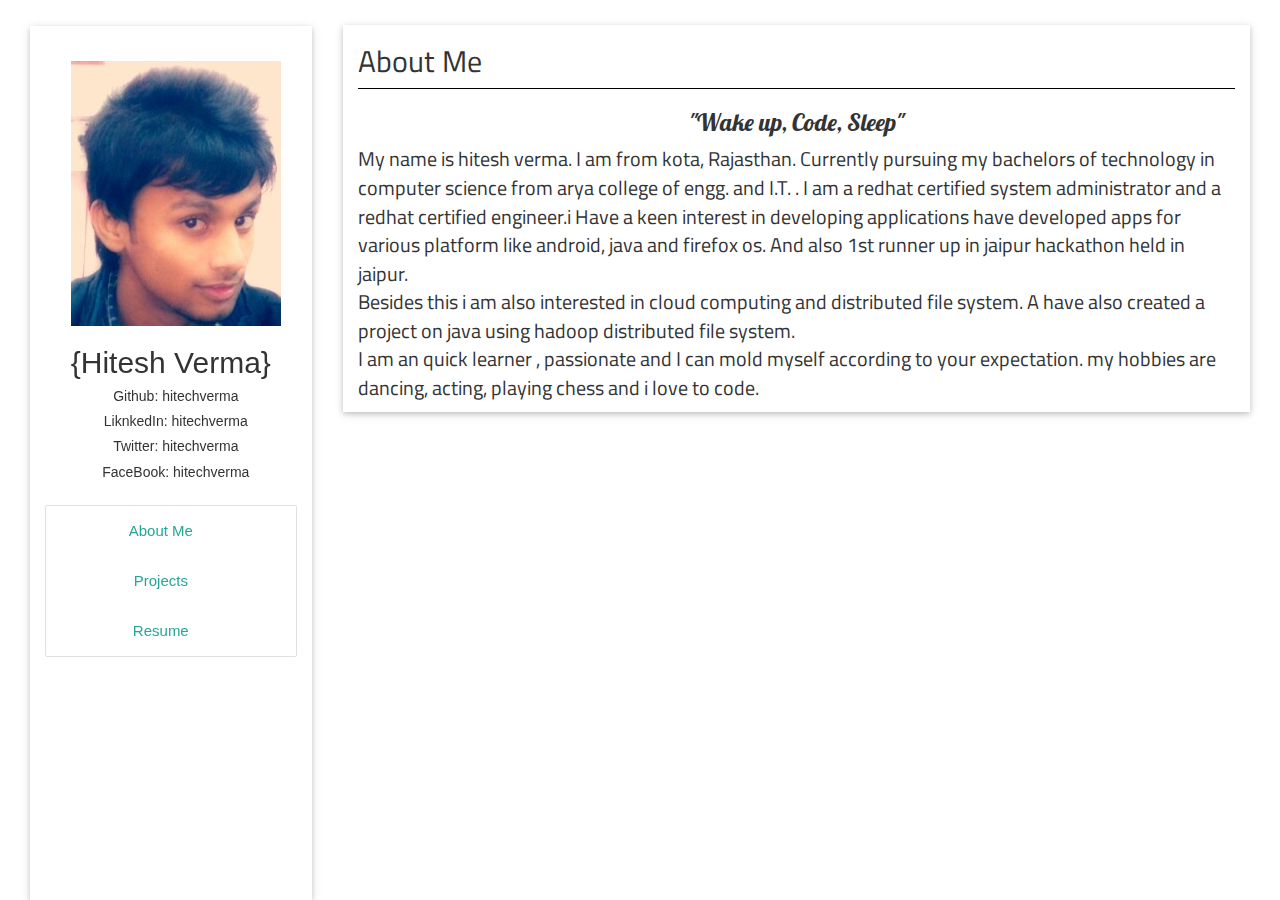
==== index.html @ c7d3e96d "New fea" ====
<!doctype html>
<html lang="en" ng-app="portFolio">
  <head>
    <meta charset="utf-8">
    <meta http-equiv="X-UA-Compatible" content="IE=edge">
    <meta name="viewport" content="width=device-width, initial-scale=1">
    <title>PortFolio</title>
    
    <link href="css/materialize.min.css" rel="stylesheet" type="text/css">
    <link href="css/bootstrap.min.css" rel="stylesheet" type="text/css">
    <link href="css/Stylesheet.css" rel="stylesheet" type="text/css">
    <link href='https://fonts.googleapis.com/css?family=PT+Sans+Narrow|Titillium+Web|Poiret+One|Lobster' rel='stylesheet' type='text/css'>
    <!-- <link href="https://fonts.googleapis.com/icon?family=Material+Icons" rel="stylesheet"> --> 
    <!-- <link href="css/style.css" rel="stylesheet" type="text/css"> -->
    <!-- <link href="css/bootstrap-responsive.css" rel="stylesheet" type="text/css"> -->
    <!-- HTML5 shim for IE backwards compatibility -->
        <!--[if lt IE 9]>
          <script src="http://html5shim.googlecode.com/svn/trunk/html5.js"></script>
        <![endif]-->
  </head>

  <body >
        <!-- <header ng-include="partials/header.html"></header> -->
        <div class="container-fluid">
            <div class="">
                <div class="mainheader col-md-3" >
                    <sidebar></sidebar>
                </div>
                <div id="content" class="col-md-9" ui-view></div>
            </div>
        </div>
  </body>
    <script src="js/jq/jquery-2.1.0.min.js"></script>
    <script src="js/bootstrap/bootstrap.min.js"></script>
    <script src="js/bootstrap/materialize.min.js"></script>
    
    <script src="js/angular/angular.min.js"></script>
    <script src="js/angular/angular-ui-router.min.js"></script>
    <script src="js/angular/angular-resource.min.js"></script>
    <script src="js/app.js"></script>
    <script src="js/controllers.js"></script>
    <script src="js/directive.js"></script>
    <!-- // <script src="js/angular/angular-route.min.js"></script> -->
</html>
---- css/Stylesheet.css ----
.sbar{
	position: fixed;
	width: 22%;
	/*border-right: 1px dotted black;*/
	margin-top: 2%;
	top: 0;
	left: 20;
	bottom: 0;
	box-shadow: 0 2px 5px 0 rgba(0,0,0,0.16),0 2px 10px 0 rgba(0,0,0,0.12);
	/*width: 25%;*/
}
.homePage{
	box-shadow: 0 2px 5px 0 rgba(0,0,0,0.16),0 2px 10px 0 rgba(0,0,0,0.12);
}

#content{
	margin-top: 2%;
}
.details{
	padding-left: 10px;
}

.forMe_head{
	border-bottom: 1px solid black;
}
.info{
	font-size: 20px;
}
.card .card-title{
	color: black;
}

.profile{
	/*width: 100%;*/
	margin-top: 30px;
	margin-bottom: 10px;
	padding: 5px 5px 5px 5px;
	text-align: center;
	/*border: 2px dashed blue;*/
}
.picture{
	margin-left: 10px;
}
.side_main{
	/*width: 100%;*/
	/*border: 1px dashed blue;*/
}
.collection .collection-item{
	line-height: 3rem;
	font-size: 15px;
	text-align: center;
}

.collection.with-header .collection-item {
    padding-left: 0px;
}

.iframee{
	box-shadow: 0 2px 5px 0 rgba(0,0,0,0.16),0 2px 10px 0 rgba(0,0,0,0.12);
}
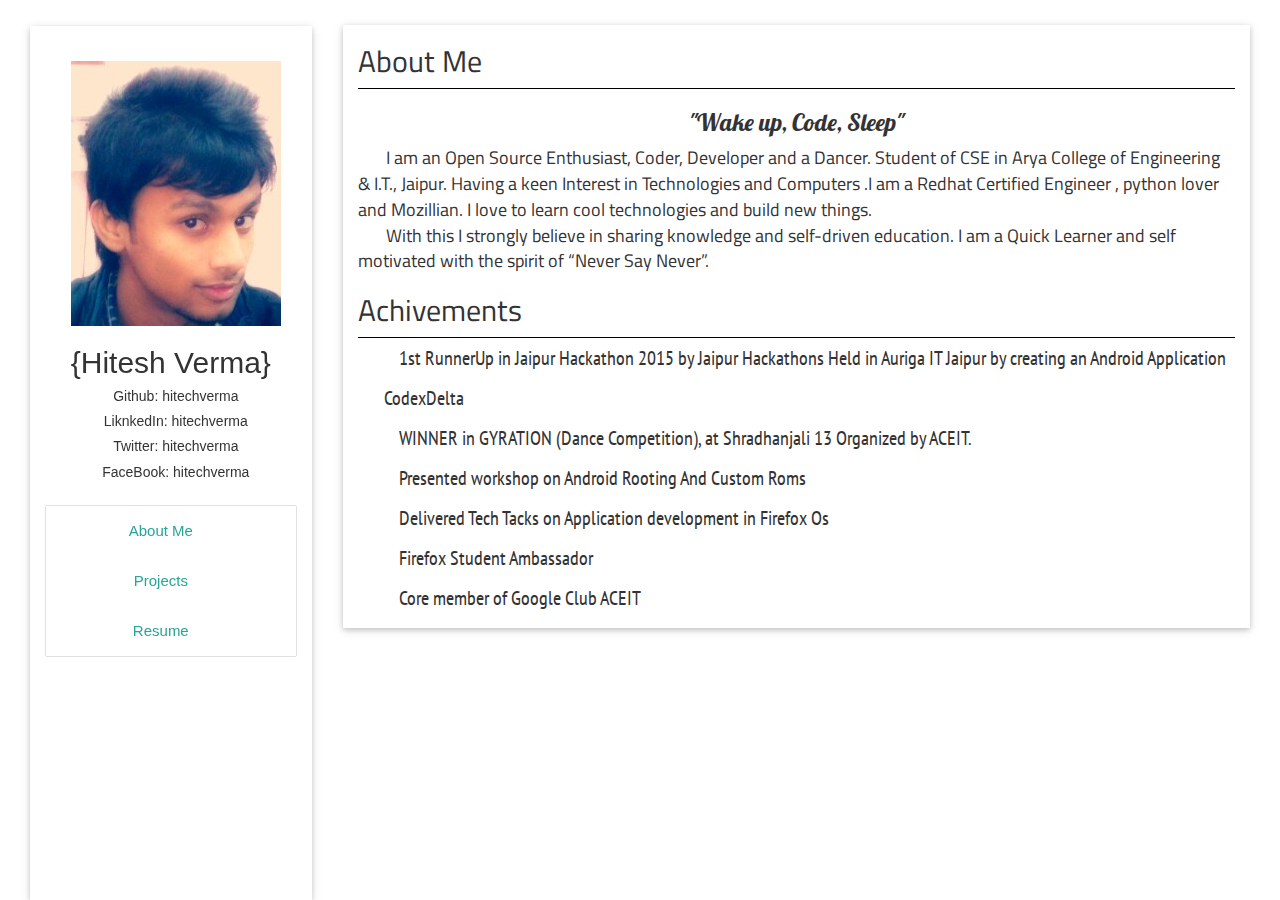
==== commit c57f0cac: "sleep" ====
--- a/index.html
+++ b/index.html
@@ -9,6 +9,7 @@
     <link href="css/materialize.min.css" rel="stylesheet" type="text/css">
     <link href="css/bootstrap.min.css" rel="stylesheet" type="text/css">
     <link href="css/Stylesheet.css" rel="stylesheet" type="text/css">
+    <link href="https://fonts.googleapis.com/icon?family=Material+Icons" rel="stylesheet">
     <link href='https://fonts.googleapis.com/css?family=PT+Sans+Narrow|Titillium+Web|Poiret+One|Lobster' rel='stylesheet' type='text/css'>
     <!-- <link href="https://fonts.googleapis.com/icon?family=Material+Icons" rel="stylesheet"> --> 
     <!-- <link href="css/style.css" rel="stylesheet" type="text/css"> -->
--- a/css/Stylesheet.css
+++ b/css/Stylesheet.css
@@ -24,7 +24,7 @@
 	border-bottom: 1px solid black;
 }
 .info{
-	font-size: 20px;
+	font-size: 18px;
 }
 .card .card-title{
 	color: black;
@@ -51,6 +51,15 @@
 	text-align: center;
 }
 
+/*.material-icons {
+	font-size: 
+}*/
+.achive_details{
+	padding-left: 3%;
+	font-size: 20px;
+	line-height: 2;
+}
+
 .collection.with-header .collection-item {
     padding-left: 0px;
 }
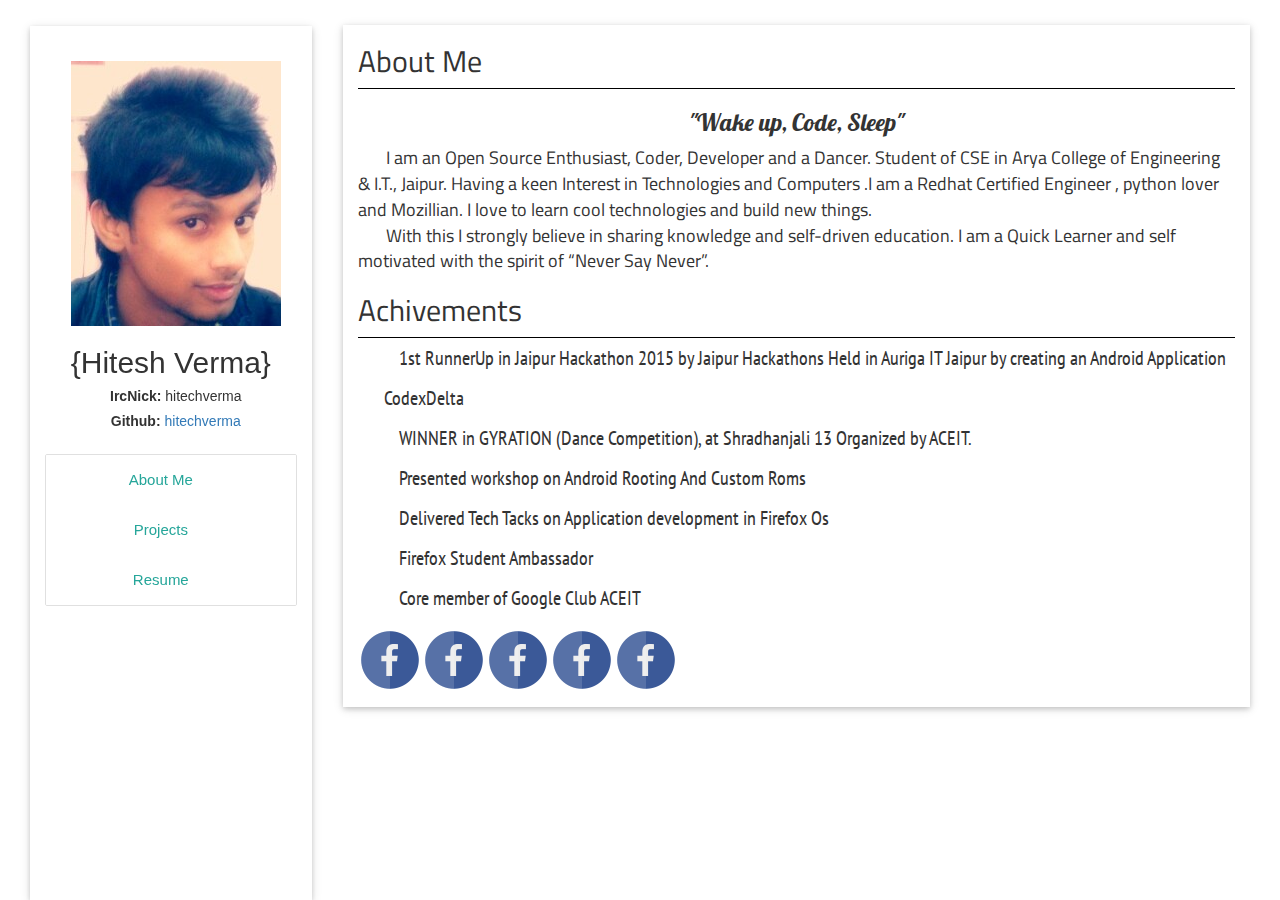
==== commit 9bf54fdf: "hh" ====
--- a/index.html
+++ b/index.html
@@ -24,7 +24,7 @@
         <!-- <header ng-include="partials/header.html"></header> -->
         <div class="container-fluid">
             <div class="">
-                <div class="mainheader col-md-3" >
+                <div class="mainheader col-xs-12 col-sm-12 col-md-3 " >
                     <sidebar></sidebar>
                 </div>
                 <div id="content" class="col-md-9" ui-view></div>
--- a/css/Stylesheet.css
+++ b/css/Stylesheet.css
@@ -9,6 +9,18 @@
 	box-shadow: 0 2px 5px 0 rgba(0,0,0,0.16),0 2px 10px 0 rgba(0,0,0,0.12);
 	/*width: 25%;*/
 }
+
+@media only screen and (max-width: 1100px){
+	.sbar{
+	position: relative;
+	width: 100%;
+	margin-top: 2%;
+	top: 0;
+	left: 20;
+	box-shadow: 0 2px 5px 0 rgba(0,0,0,0.16),0 2px 10px 0 rgba(0,0,0,0.12);
+}
+}
+
 .homePage{
 	box-shadow: 0 2px 5px 0 rgba(0,0,0,0.16),0 2px 10px 0 rgba(0,0,0,0.12);
 }
@@ -45,10 +57,22 @@
 	/*width: 100%;*/
 	/*border: 1px dashed blue;*/
 }
+
+.contacts_main ul{
+	list-style-type: none;
+	display: inline-block;
+}
+.contacts_main li{
+	float: left;
+}
 .collection .collection-item{
 	line-height: 3rem;
 	font-size: 15px;
 	text-align: center;
+}
+
+.myModals li{
+	list-style-type: circle;
 }
 
 /*.material-icons {
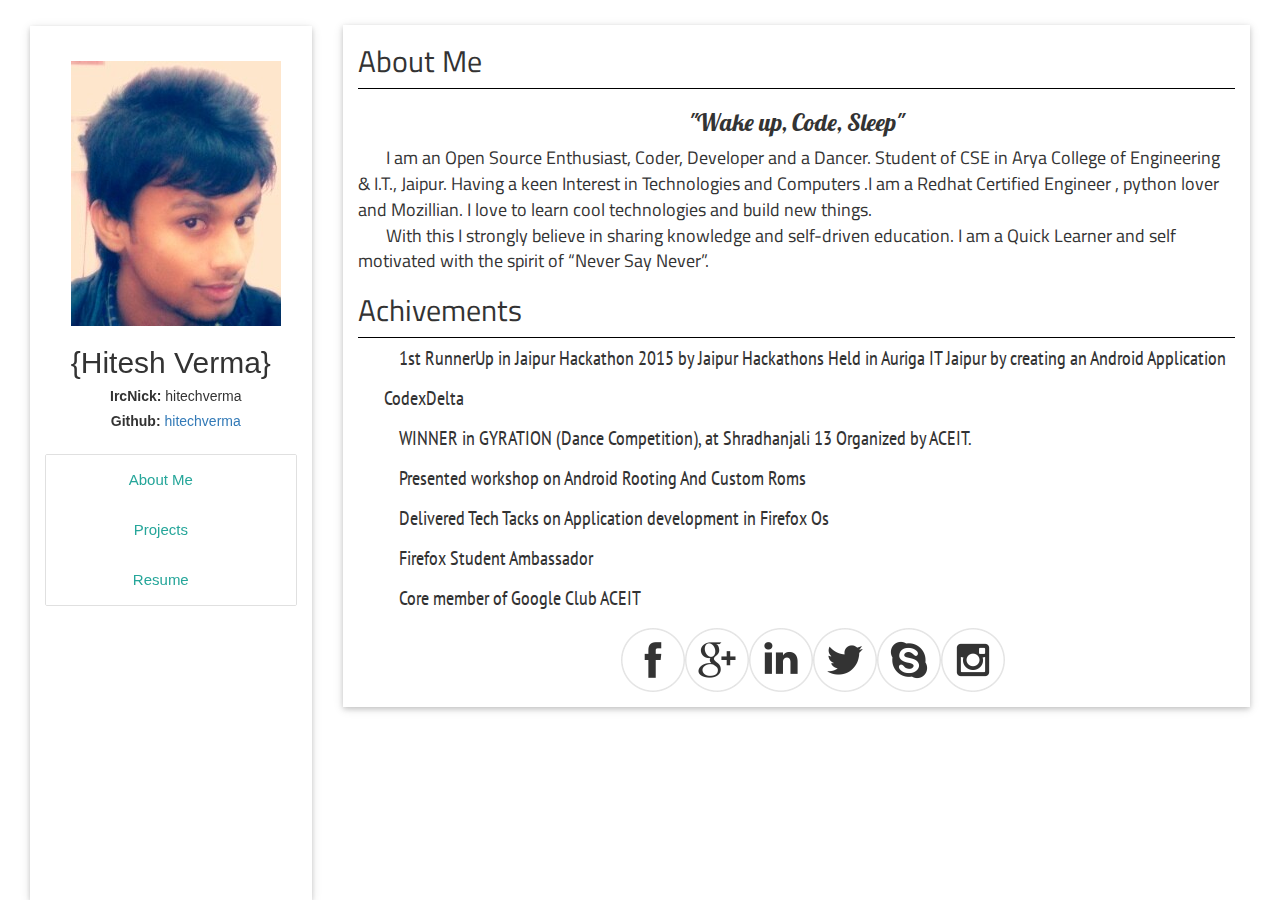
==== commit 2044e1b7: "kabhi" ====
--- a/index.html
+++ b/index.html
@@ -4,7 +4,7 @@
     <meta charset="utf-8">
     <meta http-equiv="X-UA-Compatible" content="IE=edge">
     <meta name="viewport" content="width=device-width, initial-scale=1">
-    <title>PortFolio</title>
+    <title>Hitesh Verma</title>
     
     <link href="css/materialize.min.css" rel="stylesheet" type="text/css">
     <link href="css/bootstrap.min.css" rel="stylesheet" type="text/css">
--- a/css/Stylesheet.css
+++ b/css/Stylesheet.css
@@ -42,6 +42,10 @@
 	color: black;
 }
 
+h3 > span{
+	font-size: 12px;
+}
+
 .profile{
 	/*width: 100%;*/
 	margin-top: 30px;
@@ -60,6 +64,7 @@
 
 .contacts_main ul{
 	list-style-type: none;
+	padding-left: 30%;
 	display: inline-block;
 }
 .contacts_main li{
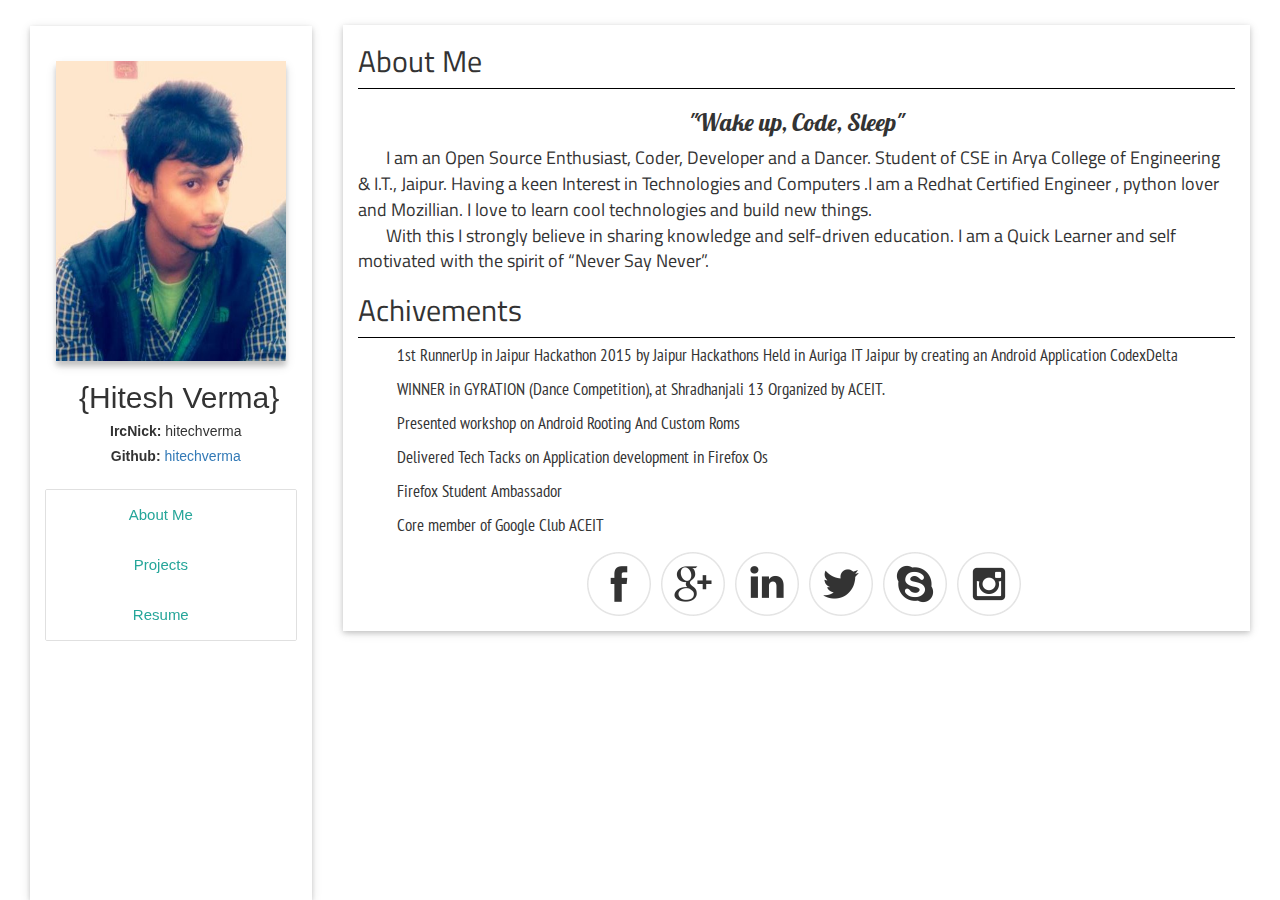
==== commit bae67cb4: "set" ====
--- a/index.html
+++ b/index.html
@@ -18,6 +18,16 @@
         <!--[if lt IE 9]>
           <script src="http://html5shim.googlecode.com/svn/trunk/html5.js"></script>
         <![endif]-->
+    <script>
+      (function(i,s,o,g,r,a,m){i['GoogleAnalyticsObject']=r;i[r]=i[r]||function(){
+      (i[r].q=i[r].q||[]).push(arguments)},i[r].l=1*new Date();a=s.createElement(o),
+      m=s.getElementsByTagName(o)[0];a.async=1;a.src=g;m.parentNode.insertBefore(a,m)
+      })(window,document,'script','//www.google-analytics.com/analytics.js','ga');
+
+      ga('create', 'UA-69815814-1', 'auto');
+      ga('send', 'pageview');
+
+    </script>
   </head>
 
   <body >
--- a/css/Stylesheet.css
+++ b/css/Stylesheet.css
@@ -8,17 +8,6 @@
 	bottom: 0;
 	box-shadow: 0 2px 5px 0 rgba(0,0,0,0.16),0 2px 10px 0 rgba(0,0,0,0.12);
 	/*width: 25%;*/
-}
-
-@media only screen and (max-width: 1100px){
-	.sbar{
-	position: relative;
-	width: 100%;
-	margin-top: 2%;
-	top: 0;
-	left: 20;
-	box-shadow: 0 2px 5px 0 rgba(0,0,0,0.16),0 2px 10px 0 rgba(0,0,0,0.12);
-}
 }
 
 .homePage{
@@ -54,8 +43,8 @@
 	text-align: center;
 	/*border: 2px dashed blue;*/
 }
-.picture{
-	margin-left: 10px;
+.picture img{
+	box-shadow: 0 5px 5px 0 rgba(0,0,0,0.16),0 5px 10px 0 rgba(0,0,0,0.12);
 }
 .side_main{
 	/*width: 100%;*/
@@ -64,11 +53,12 @@
 
 .contacts_main ul{
 	list-style-type: none;
-	padding-left: 30%;
+	padding-left: 25%;
 	display: inline-block;
 }
 .contacts_main li{
 	float: left;
+	padding-left: 10px;
 }
 .collection .collection-item{
 	line-height: 3rem;
@@ -85,7 +75,7 @@
 }*/
 .achive_details{
 	padding-left: 3%;
-	font-size: 20px;
+	font-size: 17px;
 	line-height: 2;
 }
 
@@ -96,3 +86,28 @@
 .iframee{
 	box-shadow: 0 2px 5px 0 rgba(0,0,0,0.16),0 2px 10px 0 rgba(0,0,0,0.12);
 }
+
+
+
+@media only screen and (max-width: 800px ){
+	.modal.bottom-sheet{
+		max-height:60%
+	}
+}
+
+@media only screen and (max-width: 540px ){
+	.modal.bottom-sheet{
+		max-height:80%
+	}
+}
+
+@media only screen and (max-width: 1100px){
+	.sbar{
+	position: relative;
+	width: 100%;
+	margin-top: 2%;
+	top: 0;
+	left: 20;
+	box-shadow: 0 2px 5px 0 rgba(0,0,0,0.16),0 2px 10px 0 rgba(0,0,0,0.12);
+}
+}
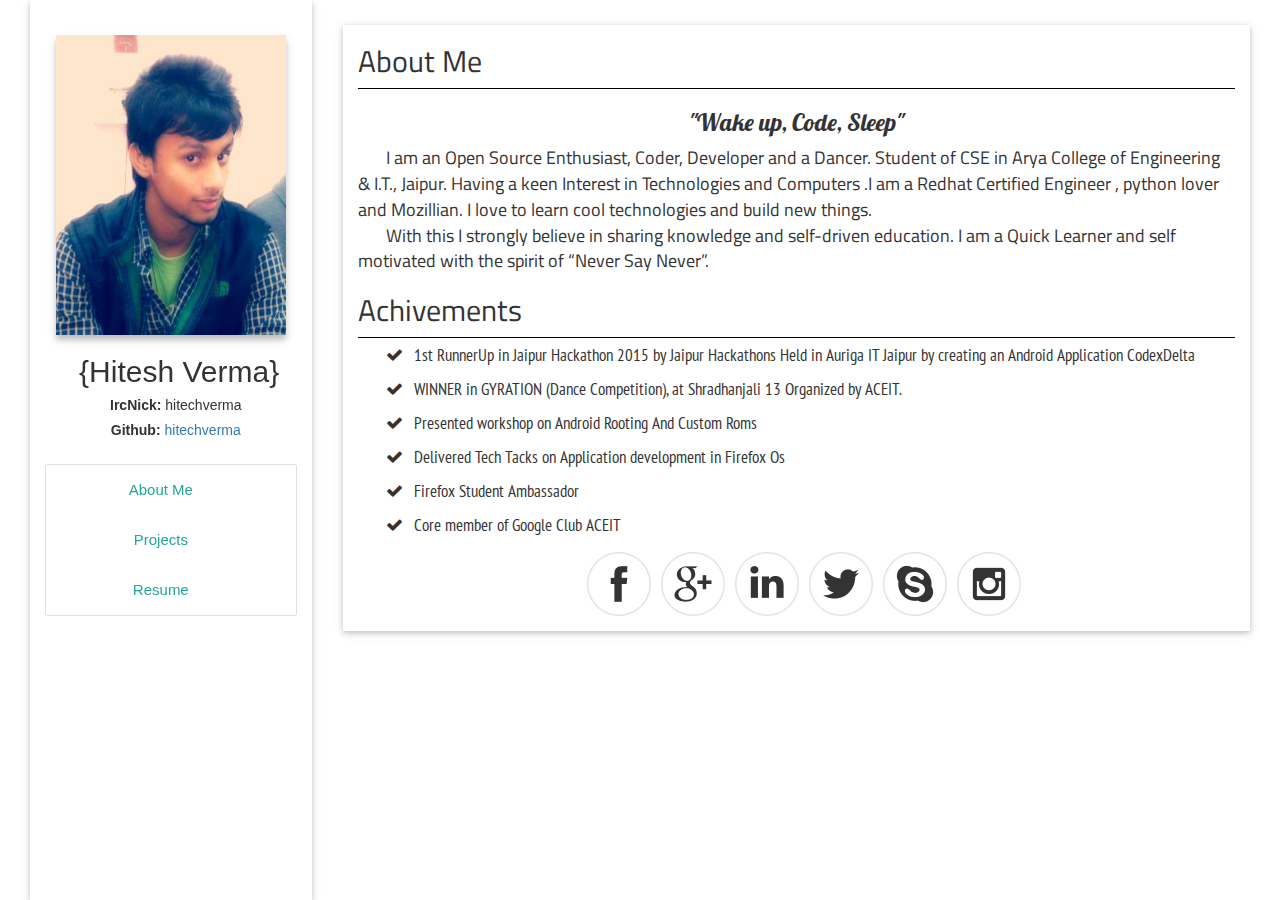
==== commit f49a8eb1: "improvments" ====
--- a/index.html
+++ b/index.html
@@ -11,6 +11,7 @@
     <link href="css/Stylesheet.css" rel="stylesheet" type="text/css">
     <link href="https://fonts.googleapis.com/icon?family=Material+Icons" rel="stylesheet">
     <link href='https://fonts.googleapis.com/css?family=PT+Sans+Narrow|Titillium+Web|Poiret+One|Lobster' rel='stylesheet' type='text/css'>
+    <link rel="stylesheet" href="https://maxcdn.bootstrapcdn.com/font-awesome/4.4.0/css/font-awesome.min.css">
     <!-- <link href="https://fonts.googleapis.com/icon?family=Material+Icons" rel="stylesheet"> --> 
     <!-- <link href="css/style.css" rel="stylesheet" type="text/css"> -->
     <!-- <link href="css/bootstrap-responsive.css" rel="stylesheet" type="text/css"> -->
@@ -18,16 +19,7 @@
         <!--[if lt IE 9]>
           <script src="http://html5shim.googlecode.com/svn/trunk/html5.js"></script>
         <![endif]-->
-    <script>
-      (function(i,s,o,g,r,a,m){i['GoogleAnalyticsObject']=r;i[r]=i[r]||function(){
-      (i[r].q=i[r].q||[]).push(arguments)},i[r].l=1*new Date();a=s.createElement(o),
-      m=s.getElementsByTagName(o)[0];a.async=1;a.src=g;m.parentNode.insertBefore(a,m)
-      })(window,document,'script','//www.google-analytics.com/analytics.js','ga');
 
-      ga('create', 'UA-69815814-1', 'auto');
-      ga('send', 'pageview');
-
-    </script>
   </head>
 
   <body >
@@ -41,6 +33,16 @@
             </div>
         </div>
   </body>
+    <script>
+      (function(i,s,o,g,r,a,m){i['GoogleAnalyticsObject']=r;i[r]=i[r]||function(){
+      (i[r].q=i[r].q||[]).push(arguments)},i[r].l=1*new Date();a=s.createElement(o),
+      m=s.getElementsByTagName(o)[0];a.async=1;a.src=g;m.parentNode.insertBefore(a,m)
+      })(window,document,'script','//www.google-analytics.com/analytics.js','ga');
+
+      ga('create', 'UA-69815814-1', 'auto');
+      ga('send', 'pageview');
+
+    </script>
     <script src="js/jq/jquery-2.1.0.min.js"></script>
     <script src="js/bootstrap/bootstrap.min.js"></script>
     <script src="js/bootstrap/materialize.min.js"></script>
--- a/css/Stylesheet.css
+++ b/css/Stylesheet.css
@@ -2,7 +2,7 @@
 	position: fixed;
 	width: 22%;
 	/*border-right: 1px dotted black;*/
-	margin-top: 2%;
+	/*margin-top: 2%;*/
 	top: 0;
 	left: 20;
 	bottom: 0;
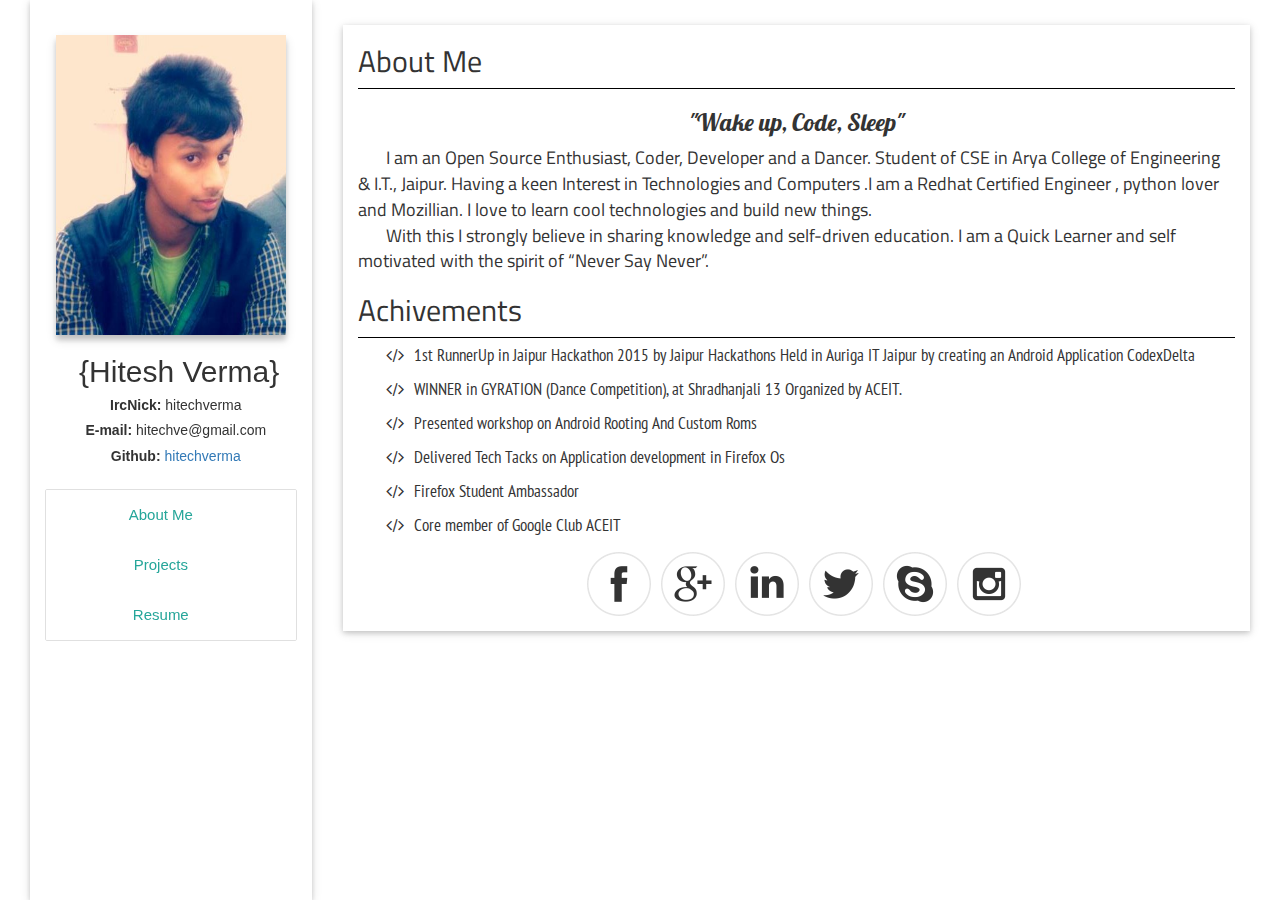
==== commit 72d90788: "small pic" ====
--- a/index.html
+++ b/index.html
@@ -5,6 +5,7 @@
     <meta http-equiv="X-UA-Compatible" content="IE=edge">
     <meta name="viewport" content="width=device-width, initial-scale=1">
     <title>Hitesh Verma</title>
+    <link rel="icon" type="image/png" href="assets/images/profile.jpg">
     
     <link href="css/materialize.min.css" rel="stylesheet" type="text/css">
     <link href="css/bootstrap.min.css" rel="stylesheet" type="text/css">
